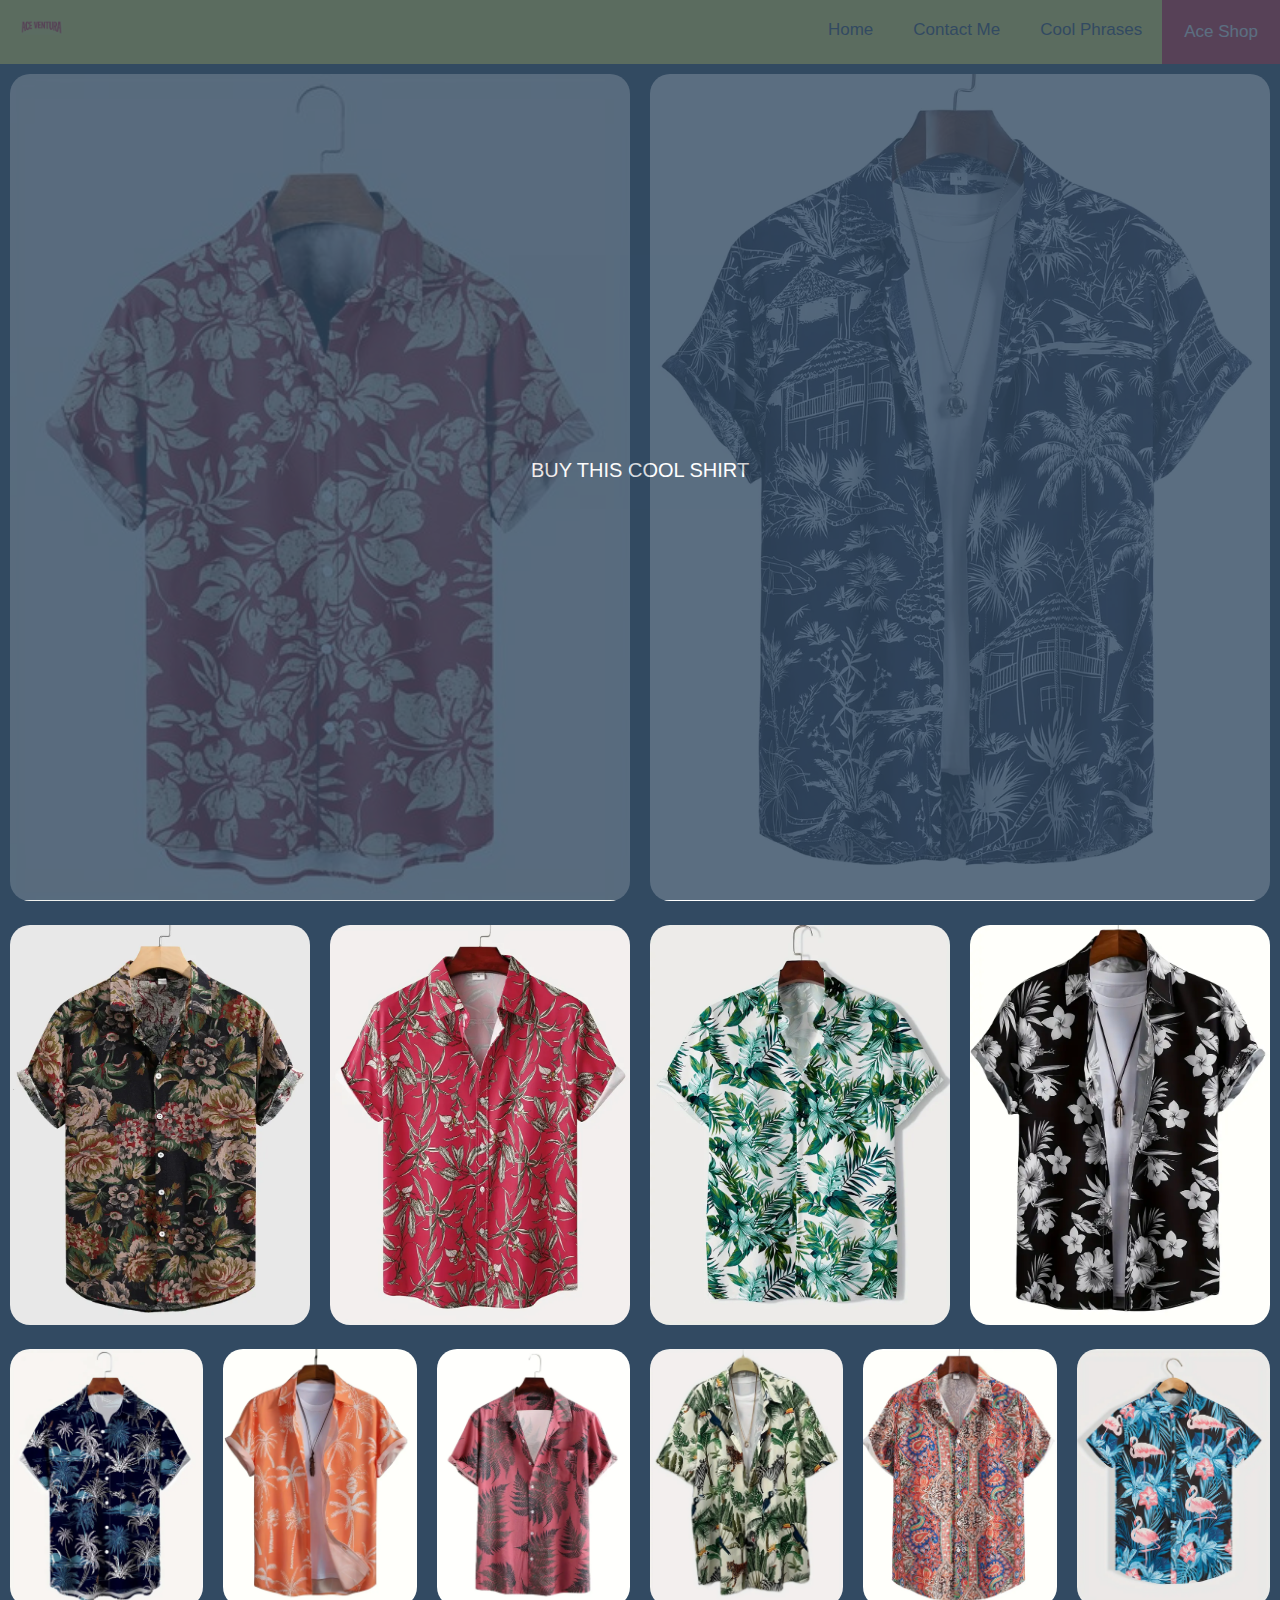
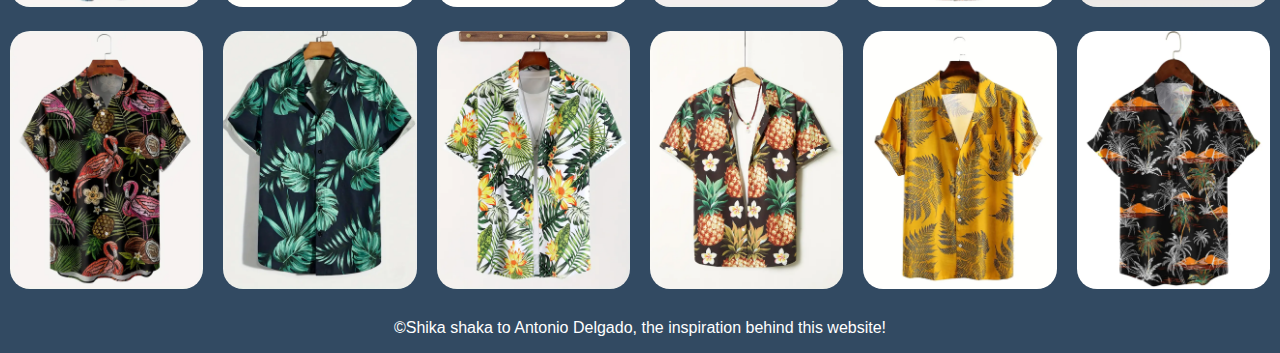
==== pages/shop.html @ 6ee96798 "Huge update" ====
<!DOCTYPE html><!--type of html we are using-->
<!--camelCasingLooksLikeThis-->
<html lang="en"> <!--html starts here. lang="en" is the language we are using-->
    <head> <!--admin section. Users won't see what you put in here except for the website heading-->

        <meta charset="UTF-8"><!--types of characters we are using-->
        <meta http-equiv="X-UA-Compatible" content="IE=edge"> <!--browser compatibility-->
        <meta name="viewport" content="width-device-width, initial-scale-1.0"><!--initial size-->
        <meta name="keywords" content="HTML,CSS, Template, Bootstrap, "><!-- keywords nb!-->
        <meta name="author" content="Samantha Schultz, 231012">

        <title>PET DETECTIVE</title>

        <!--link bootstrap, javascript and google fonts-->

        <link rel="stylesheet" href="../css/main.css">
    </head>

    <body style="background-color:#324A62;">
        <nav> <!--menu goes here-->
            <div class="topNavNormal">
                <a href="../index.html"><img src="../assets/logo.jpg" width="43px"></a>
                <div class="topNavRight">
                    <a href="../index.html">Home</a>
                    <a href="contact.html">Contact Me</a>
                    <a href="phrases.html">Cool Phrases</a>
                    <a class="active" href="pages/shop.html">Ace Shop</a>
                </div>
            </div>
        </nav>

        <header> 
        </header>

        <section>
            <div class="flexBox">
                <div class="flexItem1">
                    <div class="hoverBox">
                         <img src="../assets/products/shirt1front.jpeg"> 
                         <div class="overlay">
                         <p class="overlayText"> BUY THIS COOL SHIRT</p>
                         </div>
                    </div>
                 </div>
                <div class="flexItem1"><img src="../assets/products/shirt2front.webp">  </div>
            </div>
        </section>

        <section>
            <div class="flexBox">
                <div class="flexItem1"><img src="../assets/products/shirt3front.webp">  </div>
                <div class="flexItem1"><img src="../assets/products/shirt4front.webp">  </div>
                <div class="flexItem1"><img src="../assets/products/shirt5front.webp">  </div>
                <div class="flexItem1"><img src="../assets/products/shirt6front.webp">  </div>
               
            </div>
        </section>

        <section>
            <div class="flexBox">
                <div class="flexItem1"><img src="../assets/products/shirt7front.webp">  </div>
                <div class="flexItem1"><img src="../assets/products/shirt8front.webp">  </div>
                <div class="flexItem1"><img src="../assets/products/shirt9front.webp">  </div>
                <div class="flexItem1"><img src="../assets/products/shirt10front.webp">  </div>
                <div class="flexItem1"><img src="../assets/products/shirt11front.webp">  </div>
                <div class="flexItem1"><img src="../assets/products/shirt12front.webp">  </div>
            </div>
        </section>

        <section>
            <div class="flexBox">
                <div class="flexItem1"><img src="../assets/products/shirt13front.webp">  </div>
                <div class="flexItem1"><img src="../assets/products/shirt14front.webp">  </div>
                <div class="flexItem1"><img src="../assets/products/shirt15front.webp">  </div>
                <div class="flexItem1"><img src="../assets/products/shirt16front.webp">  </div>
                <div class="flexItem1"><img src="../assets/products/shirt17front.webp">  </div>
                <div class="flexItem1"><img src="../assets/products/shirt18front.webp">  </div>
            </div>
        </section>
       
        <footer>
            <div class="centerText">
                &copy; <p>Shika shaka to Antonio Delgado, the inspiration behind this website!</p>
              </div>        </footer>

    </body>
</html><!--html ends here-->
---- css/main.css ----
body{
    margin: 0;
    font-family: Arial, Helvetica, sans-serif; 
    background-color: white;  
}

.topNav{
    width: 100%;
    overflow: hidden;
    background-color: #FFF257;
    position: fixed;
}

.topNavNormal{
    overflow: hidden;
    background-color: #FFF257;
}

.topNav a{
    float: left;
    color: #324A62;
    text-align: center;
    padding: 20px 20px;
    text-decoration: none;
    font-size: 17px;
}

.topNavNormal a{
    float: left;
    color: #324A62;
    text-align: center;
    padding: 20px 20px;
    text-decoration: none;
    font-size: 17px;
}

.topNavRight {
    float: right;
}

.topNav a:hover {
    background-color: white;
    color: #E8222E;
    border: 2px solid #324A62;
}

.topNavNormal a:hover {
    background-color: white;
    color: #E8222E;
    border: 2px solid #324A62;
}

.topNav a.active {
    background-color: #E8222E;
    color: white;
    border: 2px solid #E8222E;
}

.topNavNormal a.active {
    background-color: #E8222E;
    color: white;
    border: 2px solid #E8222E;
}

.itemContainer{
    display: flex;
    flex-direction: row;
    font-size: 20px;
    text-align: center;
    justify-content: center;
    align-items: center;
}

.image1 {
padding: 10px;
flex: 50%;
}

.image1 img{
    width: 30%;
}


.text1{
    padding: 60px;
    flex: 50%; /* means that the image will be 50% of the screen*/
    text-align: justify;
}

.text1 img{ /*do this every time you add an image to make the sizing work*/
    width: 100%;
    border-radius: 20px;
}


.button {
    background-color: #324A62; /* Green */
    color: #ddd;
    padding: 15px 32px;
    text-align: center;
    text-decoration: none;
    display: inline-block;
    font-size: 16px;
    transition-duration: 0.4s;
    cursor: pointer;
  }

.button:hover {
  background-color: #E8222E;
  color: white;
}

.centerText{
    display: flex;
    justify-content: center;
    align-items: center;
    left: 0;
    bottom: 0;
    width: 100%;
    background-color: #324A62;
    color: white;
    
}

/* Style inputs with type="text", select elements and textareas */
input[type=text], select, textarea {
  width: 100%; /* Full width */
  padding: 12px; /* Some padding */ 
  border: 1px solid #ccc; /* Gray border */
  border-radius: 4px; /* Rounded borders */
  box-sizing: border-box; /* Make sure that padding and width stays in place */
  margin-top: 6px; /* Add a top margin */
  margin-bottom: 16px; /* Bottom margin */
  resize: vertical /* Allow the user to vertically resize the textarea (not horizontally) */
}

/* Style the submit button with a specific background color etc */
input[type=submit] {
  background-color: #324A62;
  color: white;
  padding: 12px 20px;
  border: none;
  border-radius: 4px;
  cursor: pointer;
}

/* When moving the mouse over the submit button, add a darker green color */
input[type=submit]:hover {
  background-color: #E8222E;
}

/* Add a background color and some padding around the form */
.container {
  border-radius: 5px;
  background-color: #f2f2f2;
  padding: 20px;
}
.imgTextOverlay {
    touch-action: ;
    position: relative;
    text-align: center;
    color: white;
    font-size: 100px;
}

.imgTextOverlay img{
    width: 100%;
    opacity: 0.85;
}

.center{
    font-family: Impact, Haettenschweiler, 'Arial Narrow Bold', sans-serif;
    color: #FFF257;
    position: absolute;
    top: 50%;
    left: 50%;
    transform: translate(-50%, -50%);
}

.footer {
    display: flex;
    justify-content: center;
    align-items: center;
    position: fixed;
    left: 0;
    bottom: 0;
    width: 100%;
    background-color: #324A62;
    color: white;
}

.flexBox{
    display: flex;
    flex-direction: row;
    font-size: 16px;
    text-align: justify;
    justify-content: center;
    align-items: center;
}


.flexItem1 {
    padding: 10px;
    flex: 25%;
}

.flexItem1 img{
    width: 100%;
    height: auto;
    border-radius: 20px;
    object-fit: cover;
    overflow: hidden;
}

@media (max-width:800px){ /*make it responsive to different screens*/
    .flexContainer{
        flex-direction: column;
    }

    .flexItem1 img{
        height: auto;
    }
}

.overlay{
    position: absolute;
    top: 0;
    bottom: 0;
    left: 0;
    right: 0;
    height: 100%;
    width: 100%;
    opacity: 0;
    transition: .5s ease;
    background-color: #324A62;
}

.hoverBox:hover .overlay{
    opacity: 0.8;
}

.overlayText{
    color: white;
    font-size: 20px;
    position: absolute;
    top: 50%;
    left: 50%;
    transform: translate(-50%, -50%);
    -ms-transform: translate(-50%, -50%);
}
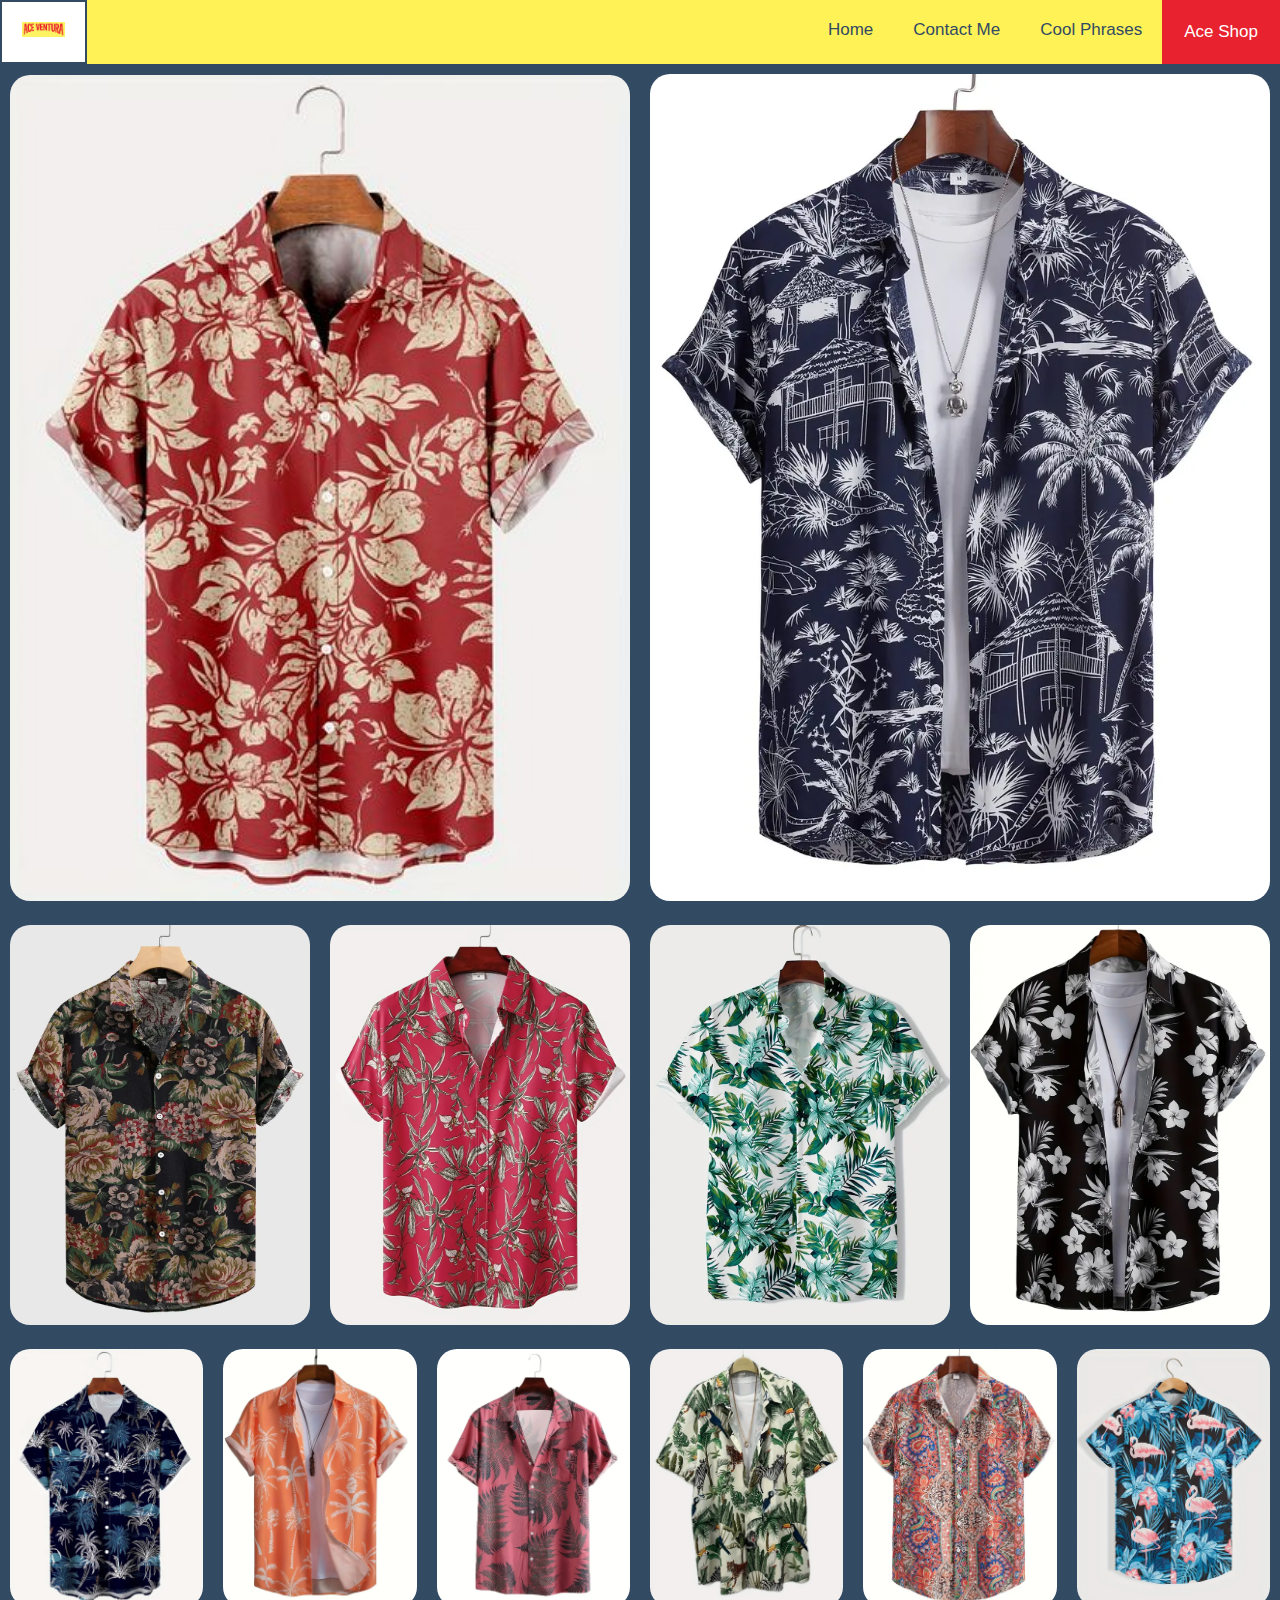
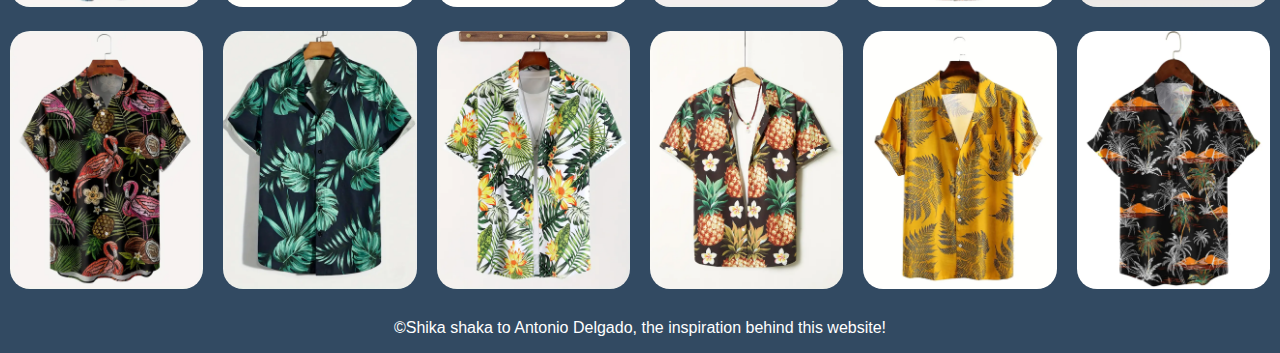
==== commit 73f903d9: "no overlay text on product page" ====
--- a/pages/shop.html
+++ b/pages/shop.html
@@ -34,14 +34,7 @@
 
         <section>
             <div class="flexBox">
-                <div class="flexItem1">
-                    <div class="hoverBox">
-                         <img src="../assets/products/shirt1front.jpeg"> 
-                         <div class="overlay">
-                         <p class="overlayText"> BUY THIS COOL SHIRT</p>
-                         </div>
-                    </div>
-                 </div>
+                <div class="flexItem1"><img src="../assets/products/shirt1front.jpeg">  </div>
                 <div class="flexItem1"><img src="../assets/products/shirt2front.webp">  </div>
             </div>
         </section>
--- a/css/main.css
+++ b/css/main.css
@@ -220,31 +220,4 @@
     .flexItem1 img{
         height: auto;
     }
-}
-
-.overlay{
-    position: absolute;
-    top: 0;
-    bottom: 0;
-    left: 0;
-    right: 0;
-    height: 100%;
-    width: 100%;
-    opacity: 0;
-    transition: .5s ease;
-    background-color: #324A62;
-}
-
-.hoverBox:hover .overlay{
-    opacity: 0.8;
-}
-
-.overlayText{
-    color: white;
-    font-size: 20px;
-    position: absolute;
-    top: 50%;
-    left: 50%;
-    transform: translate(-50%, -50%);
-    -ms-transform: translate(-50%, -50%);
 }